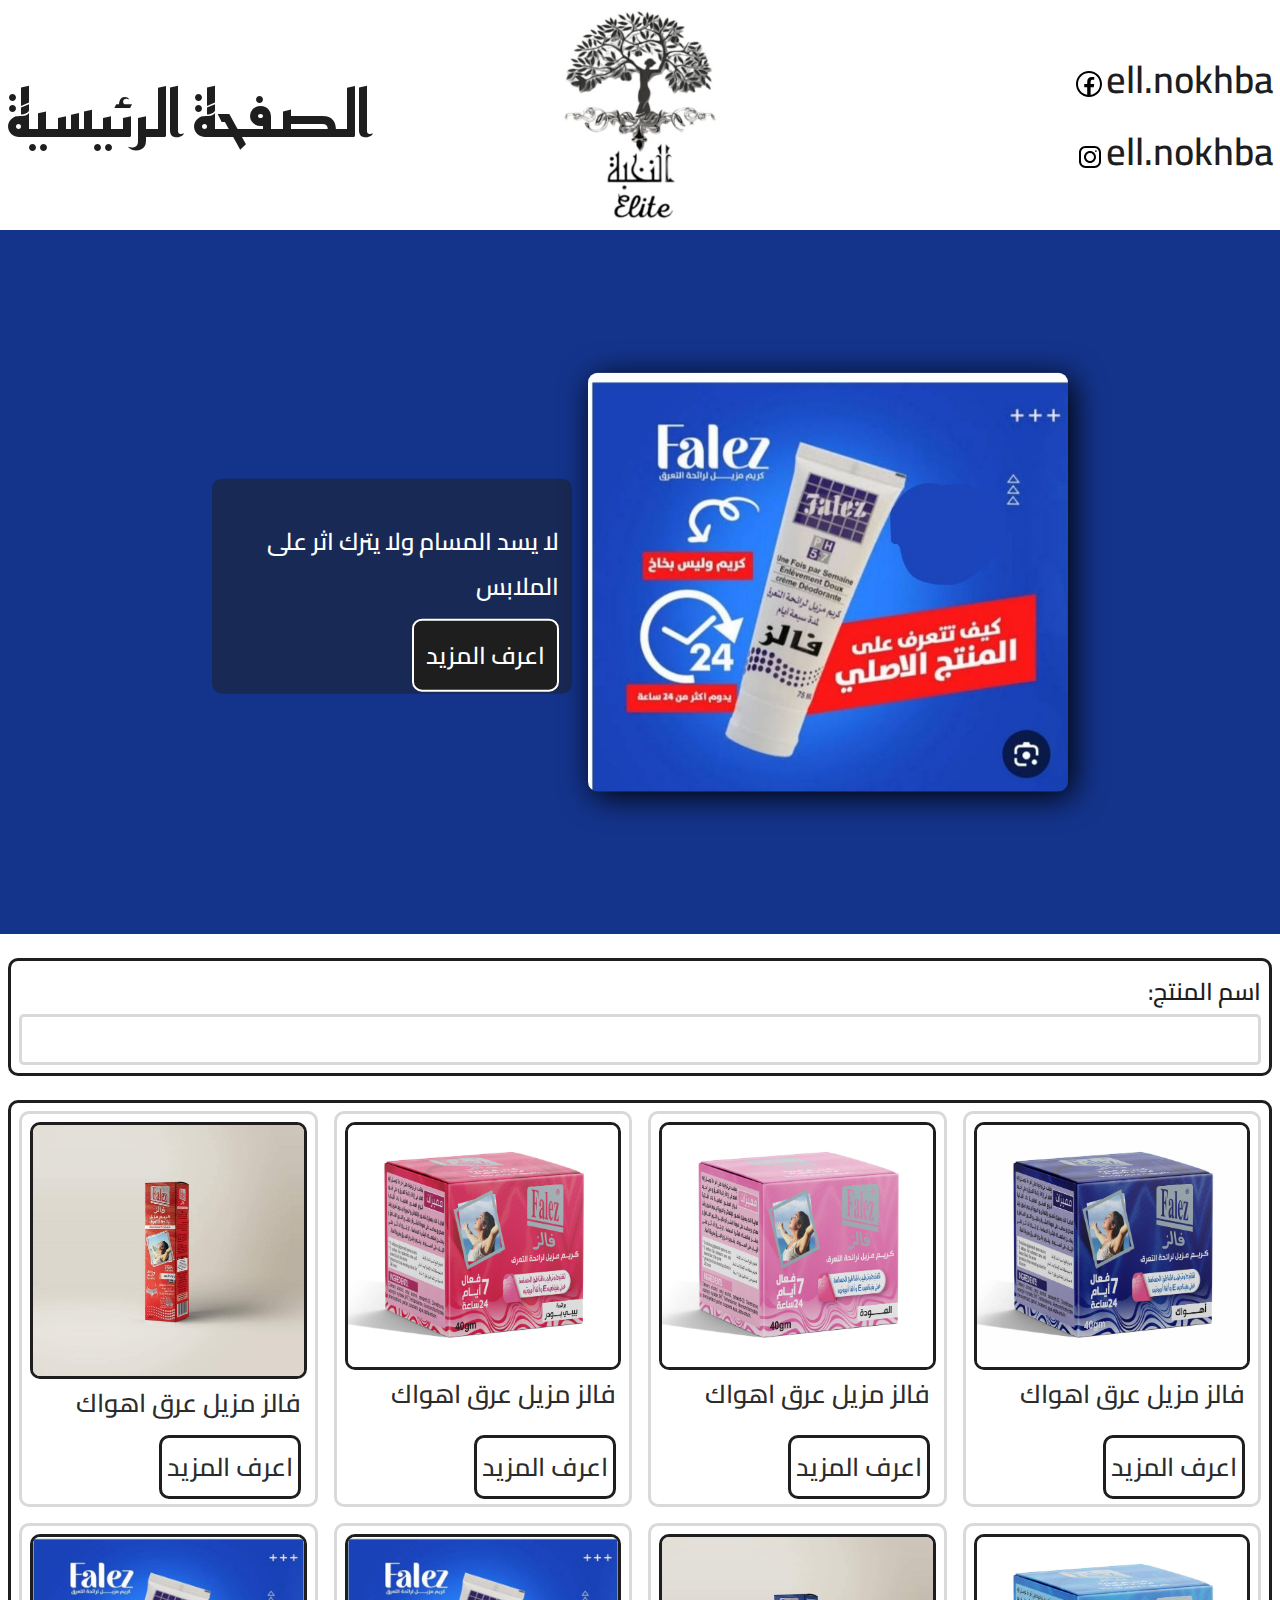
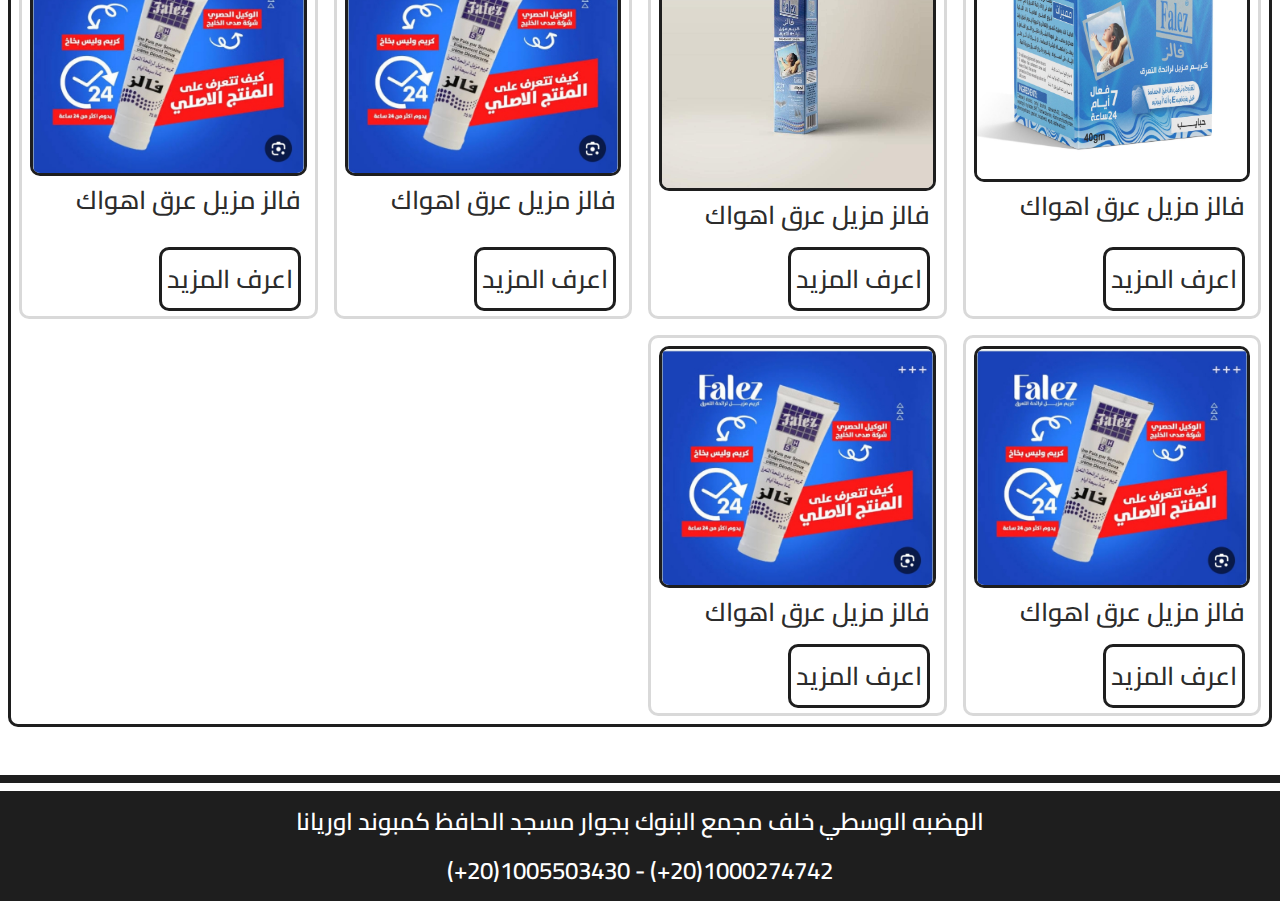
==== index.html @ 02e0e4c7 "removed unnecessary file" ====
<!DOCTYPE html>
<html lang="ar" dir="rtl">
<head>
    <script src="script.js" async></script>
    <meta charset="UTF-8">
    <meta name="viewport" content="width=device-width, initial-scale=1.0">
    <link rel="stylesheet" href="styles.css">
    <title>النخبة</title>
</head>
<body>


    <header class="no-radius">
        <div class="title no-radius">
            <nav>
                <a href="https://www.facebook.com/ell.nokhba/" target="_blank"><div>ell.nokhba</div><img alt="facebookIcon" src="[data-uri]"/></a>
                <a href="https://www.instagram.com/ell.nokhba/" target="_blank"><div>ell.nokhba</div><img alt="instagramIcon" src="[data-uri]"/></a>
            </nav>
            <img src="logohd.jpg" alt="logo" class="logo">
            <h1>الصفحة الرئيسية</h1>
        </div>
        <div class="carousel no-radius">
            <div class="overlay no-radius"></div>
            <button data-carousel-button="prev">⇒</button>
            <ul class="carousel-images">
                <li data-active data-color="#1941B0">
                    
                    <img src="images\ads\Untitled design.jpg" alt="كريم مزيل لرائحة العرق" >
                    <div class="img-text">
                        <p>لا يسد المسام ولا يترك اثر على الملابس</p>
                        <a href="#" target="">اعرف المزيد</a>
                    </div>
                </li>
                <li data-color="#B5342E"> 
                    
                    <img src="images/ads/bc5b07d6-b7c9-4664-be47-7928400546d2.jpg" alt="كريم مزيل لرائحة العرق">
                    <div class="img-text">
                        <p>متوفر بأربع ألوان من أجود العطور العالمية عالية الثبات تدوم أكثر من 48 ساعة</p>
                        <a href="#" target="">اعرف المزيد</a>
                    </div>
                </li>
                <li data-color="#28ACFF">
                    
                    <img src="images/ads/a730d360-d6d9-41cf-a212-95a55d7f2463.jpg" alt="كريم مزيل لرائحة العرق">
                    <div class="img-text">
                        <p>كريم مزيل لرائحة العرق أهواك من فالز</p>
                        <a href="#" target="">اعرف المزيد</a>
                    </div>
                </li>
                <li data-color="#516738">
                    
                    <img src="images/ads/0946790b-805a-4510-bd33-682b5359b609.jpg" alt="كريم مزيل لرائحة العرق">
                    <div class="img-text">
                        <p>يحتوي على فيتامين E ومادة Alpha arbutin لتفتيح المناطق الحساسة خالي من الألومنيوم</p>
                        <a href="#" target="">اعرف المزيد</a>
                    </div>
                </li>
                <li data-color="#BFC0C4">
                    
                    <img src="images/ads/90f2513d-b5b4-4e4b-99c9-ece9924fe2aa.jpg" alt="كريم مزيل لرائحة العرق">
                    <div class="img-text">
                        <p>مستخلص من الأعشاب الطبيعية يحتوي على مخدر موضعي قوي لا يسبب أي ألم لا يسبب الحساسية يمنع نمو الشعر لفترة طويلة سهل الاستخدام</p>
                        <a href="#" target="">اعرف المزيد</a>
                    </div>
                </li>
                <li data-color="#B9E4ED">
                    
                    <img src="images/ads/22ba9b6c-1d57-47d8-8fda-6a9750a95987.jpg" alt="كريم مزيل لرائحة العرق">
                    <div class="img-text">
                        <p></p>
                        <a href="#" target="">اعرف المزيد</a>
                    </div>
                </li>
            </ul>
            <button data-carousel-button="next">⇐</button>
        </div>
    </header>


    <main class="no-radius">
        <div class="product-list">
            <div class="product-search">
                <label for="product-search">اسم المنتج: </label>
                <input type="text" id="product-search" onkeyup="productSearch()">
            </div>
            <ul class="products" id="products">
                    <li>
                        
                        <img src="images\images\1d6fac7e-9d2f-49a5-a896-05df2ee0e050.jfif" alt="فالز مزيل عرق اهواك">
                        <p>فالز مزيل عرق اهواك
                            <br>
                        <a href="#" target="_blank">اعرف المزيد</a>
                        </p>
                        
                    </li>
                    <li>
                        
                        <img src="images\images\57dd3c00-896b-4e75-8361-72cd083eb394.jfif" alt="فالز مزيل عرق اهواك">
                        <p>فالز مزيل عرق اهواك
                            <br>
                        <a href="#" target="_blank">اعرف المزيد</a>
                        </p>
                        
                        
                    </li>
                    <li>
                        
                        <img src="images\images\89f73243-185f-4745-831d-26a167de9f90.jfif" alt="فالز مزيل عرق اهواك">
                        <p>فالز مزيل عرق اهواك
                            <br>
                        <a href="#" target="_blank">اعرف المزيد</a>
                        </p>
                        
                        
                    </li>
                    <li>
                        
                        <img src="images\images\95f78940-6438-4fb5-b10d-22bf02aa5de5.jfif" alt="فالز مزيل عرق اهواك">
                        <p>فالز مزيل عرق اهواك
                            <br>
                        <a href="#" target="_blank">اعرف المزيد</a>
                        </p>
                        
                        
                    </li>
                    <li>
                        
                        <img src="images\images\b548fe90-c2f8-401d-99cb-720822031176.jfif" alt="فالز مزيل عرق اهواك">
                        <p>فالز مزيل عرق اهواك
                            <br>
                        <a href="#" target="_blank">اعرف المزيد</a>
                        </p>
                        
                        
                    </li>
                    <li>
                        
                        <img src="images\images\c54f9d52-62b0-469a-b16a-82ed2395dfee.jfif" alt="فالز مزيل عرق اهواك">
                        <p>فالز مزيل عرق اهواك
                            <br>
                        <a href="#" target="_blank">اعرف المزيد</a>
                        </p>
                        
                        
                    </li>
                    <li>
                        
                        <img src="images/ads/e79a6ccd-1243-4717-83a1-f64e7f9e0c98.jpg" alt="فالز مزيل عرق اهواك">
                        <p>فالز مزيل عرق اهواك
                            <br>
                        <a href="#" target="_blank">اعرف المزيد</a>
                        </p>
                        
                        
                    </li>
                    <li>
                        
                        <img src="images/ads/e79a6ccd-1243-4717-83a1-f64e7f9e0c98.jpg" alt="فالز مزيل عرق اهواك">
                        <p>فالز مزيل عرق اهواك
                            <br>
                        <a href="#" target="_blank">اعرف المزيد</a>
                        </p>
                        
                        
                    </li>
                    <li>
                        
                        <img src="images/ads/e79a6ccd-1243-4717-83a1-f64e7f9e0c98.jpg" alt="فالز مزيل عرق اهواك">
                        <p>فالز مزيل عرق اهواك
                            <br>
                        <a href="#" target="_blank">اعرف المزيد</a>
                        </p>
                        
                        
                    </li>
                    <li>
                        
                        <img src="images/ads/e79a6ccd-1243-4717-83a1-f64e7f9e0c98.jpg" alt="فالز مزيل عرق اهواك">
                        <p>فالز مزيل عرق اهواك
                            <br>
                        <a href="#" target="_blank">اعرف المزيد</a>
                        </p>
                        
                        
                    </li>
            </ul>
        </div>
    </main>


    <footer class="no-radius">
        <p>الهضبه الوسطي خلف مجمع البنوك بجوار مسجد الحافظ كمبوند اوريانا</p>
        <p dir="ltr">(+20)1005503430 - (+20)1000274742</p>
    </footer>

    
</body>
</html>
---- styles.css ----
@import url('https://fonts.googleapis.com/css2?family=Reem+Kufi:wght@400..700&display=swap');
@import url('https://fonts.googleapis.com/css2?family=Cairo:wght@200..1000&family=Reem+Kufi:wght@400..700&display=swap');


* {
    transition: all 0.3s;
    border-radius: 10px;
    box-sizing: border-box;
}
*:not(.carousel > button) {
    
    font-family: "Cairo", sans-serif;
    font-optical-sizing: auto;
    font-weight: 600;
    font-style: normal;
    font-variation-settings:
      "slnt" 0;
}

.no-radius {
    border-radius: 0%;
}



body {
    
    background-color: white;
    color: rgb(30, 30, 30);
    margin: 0;
    position: relative;
}


a {
    text-decoration: none;
    color: inherit;
}
nav {
    display: flex;
    flex-direction: column;
}
nav img {
    max-width: min(2rem, 3vw);
    transform: translate(0, 25%);
}
nav a div{
    display: inline;
    font-size: max(1rem, 3vw);
    text-decoration: none;
}
h1 {
    font-size: clamp(1.25rem, 5vw, 5rem);
    margin: 0;
    font-family: "Reem Kufi", sans-serif !important;
    font-optical-sizing: auto;
    font-weight: 400;
    font-style: normal;
}

.logo {
    position: absolute;
    right: 50%;
    max-width: clamp(6rem, 12vw, 15rem);
    transform: translate(50%, 0);
}
.title {
    background-color: white;
    font-size: 1vw;
    min-height: max(9rem, 18vw);
    padding: 0 .5em;
    justify-content: space-between;
}
.title, .carousel, .carousel li{
    align-items: center;
    display: flex;
}
.carousel {
    background: #1941B0;
    min-height: 44em;
    
    justify-content: space-around;
}
.overlay {
    position: absolute;
    background-color: black;
    opacity: 20%;
    min-height: 44em;
    width: 100%;
}
.carousel > button {
    font-size: 2.5rem;
    padding: 0 0.5em;
    background: none;
    border: solid white 5px;
    color: white;
    z-index: 550;
}
.carousel > button:hover {
    background-color: white;
    color: rgb(30, 30, 30);
    border-color: transparent;
}
.carousel > button:active {
    
    background-color: transparent;
    color: white;
}
ul {
    list-style-type: none;
}
.carousel li {
    position: absolute;
    flex-direction: column;
    justify-content: center;
    gap: 1em;
    bottom: 50%;
    transform: translate(-50%, 50%);
    left: 50%;
    opacity: 0%; 
}
.img-text {
    position: relative;
    width: min(40ch, 80vw);
    background-color: rgba(30, 30, 30, 50%);
    z-index: 50;  
    margin-top: .5rem;
    color: white;
    padding: 1em 0.8em ;
}
.img-text p, .img-text a {
    font-size: min(1.5rem, 5vw);
}
.img-text a {
    color: white;
    text-decoration: none;
    border: 2px solid white;
    background-color: rgb(30, 30, 30);
    padding: 0.5em;
}
.carousel img {
    max-width: min(20em, 80vw);
    filter: drop-shadow(5px 5px 1em black);
}
.carousel li[data-active]{
    opacity: 100%; 
    z-index: 99;
}
.carousel:hover img {
    filter: drop-shadow(10px 10px black);
}
.carousel:hover .overlay {
    opacity: 50%;
}
.carousel:hover .img-text {
    background-color: rgba(30, 30, 30, 80%);
}
.carousel-images { 
    position: relative;
}

main {
    background-color: white;
    border-bottom: .5em solid rgb(30, 30, 30);
}
.product-list {
    margin: 1em auto;
    padding: .5em;
}
.product-search, .products {
    margin-bottom: 1.5em;
    background-color: white;
    border: 3px solid rgb(30, 30, 30);
    padding: .5em;
}
.product-list label[for="product-search"], #product-search {
    font-size: 1.5rem;
    font-weight: 600;
    width: 100%;
}
.product-list #product-search {
    font-size: 1.5rem;
    padding: 0;
    background-color: white;
    border: 3px solid rgba(30, 30, 30, 17%);
    color: rgb(30, 30, 30);
    border-radius: 5px;
}
.products {
    display: grid;
    grid-template-columns: repeat(auto-fit, minmax(21em, 1fr));
    gap: 1em;
}
.products a {
    display: inline;
}
.products li {
    flex-direction: row;
    justify-content: start;
    flex-wrap: nowrap;
    border: 3px solid rgba(30, 30, 30, 17%);
    padding: .5em;
    background-color: rgba(30, 30, 30, 0%);
    display: flex;
    position: relative;
}
.products li:hover {
    background-color: rgba(30, 30, 30, 17%);
    border-color: transparent;
}
.products li:hover p {
    color: black;
}
.products img {
    width: 50%;
    border: 3px solid rgb(30, 30, 30);
    position: relative;
}
.products p {
    margin: 0 .2em 0 0;
    color: rgba(30, 30, 30, 95%);
    font-size: 5vw;
}
.products a {
    display: block;
    border: 3px solid rgb(30, 30, 30);
    position: absolute;
    bottom: .2em;
    padding: .2em;
}
.products li:hover a {
    background-color: rgb(30, 30, 30);
    color: white;
}

footer {
    border-top: .5em solid white;
    background-color: rgb(30, 30, 30);
    color: white;
    text-align: center;
    padding: 0.25rem;
    margin-top: auto;
}
footer p {
    font-size: 1.5rem;
    font-weight: 200;
    margin: 0.25rem;
}

@media(min-width:725px) {
    .products {    
        grid-template-columns: repeat(auto-fit, minmax(15em, 1fr));
    }
    .products li {
        flex-direction: column;
    }
    .products p {
        font-size: 1.6rem;
        padding-bottom: 2.7em;
    }
    .products img {
        width: 100%;
    }
}

@media(min-width:992px) {
    .carousel li {
        flex-direction: row;
    }
    .carousel img {
        max-width: 30em;
    }
}

@media(max-width:1440px) {
    .carousel button {
        display: none;
    }
}
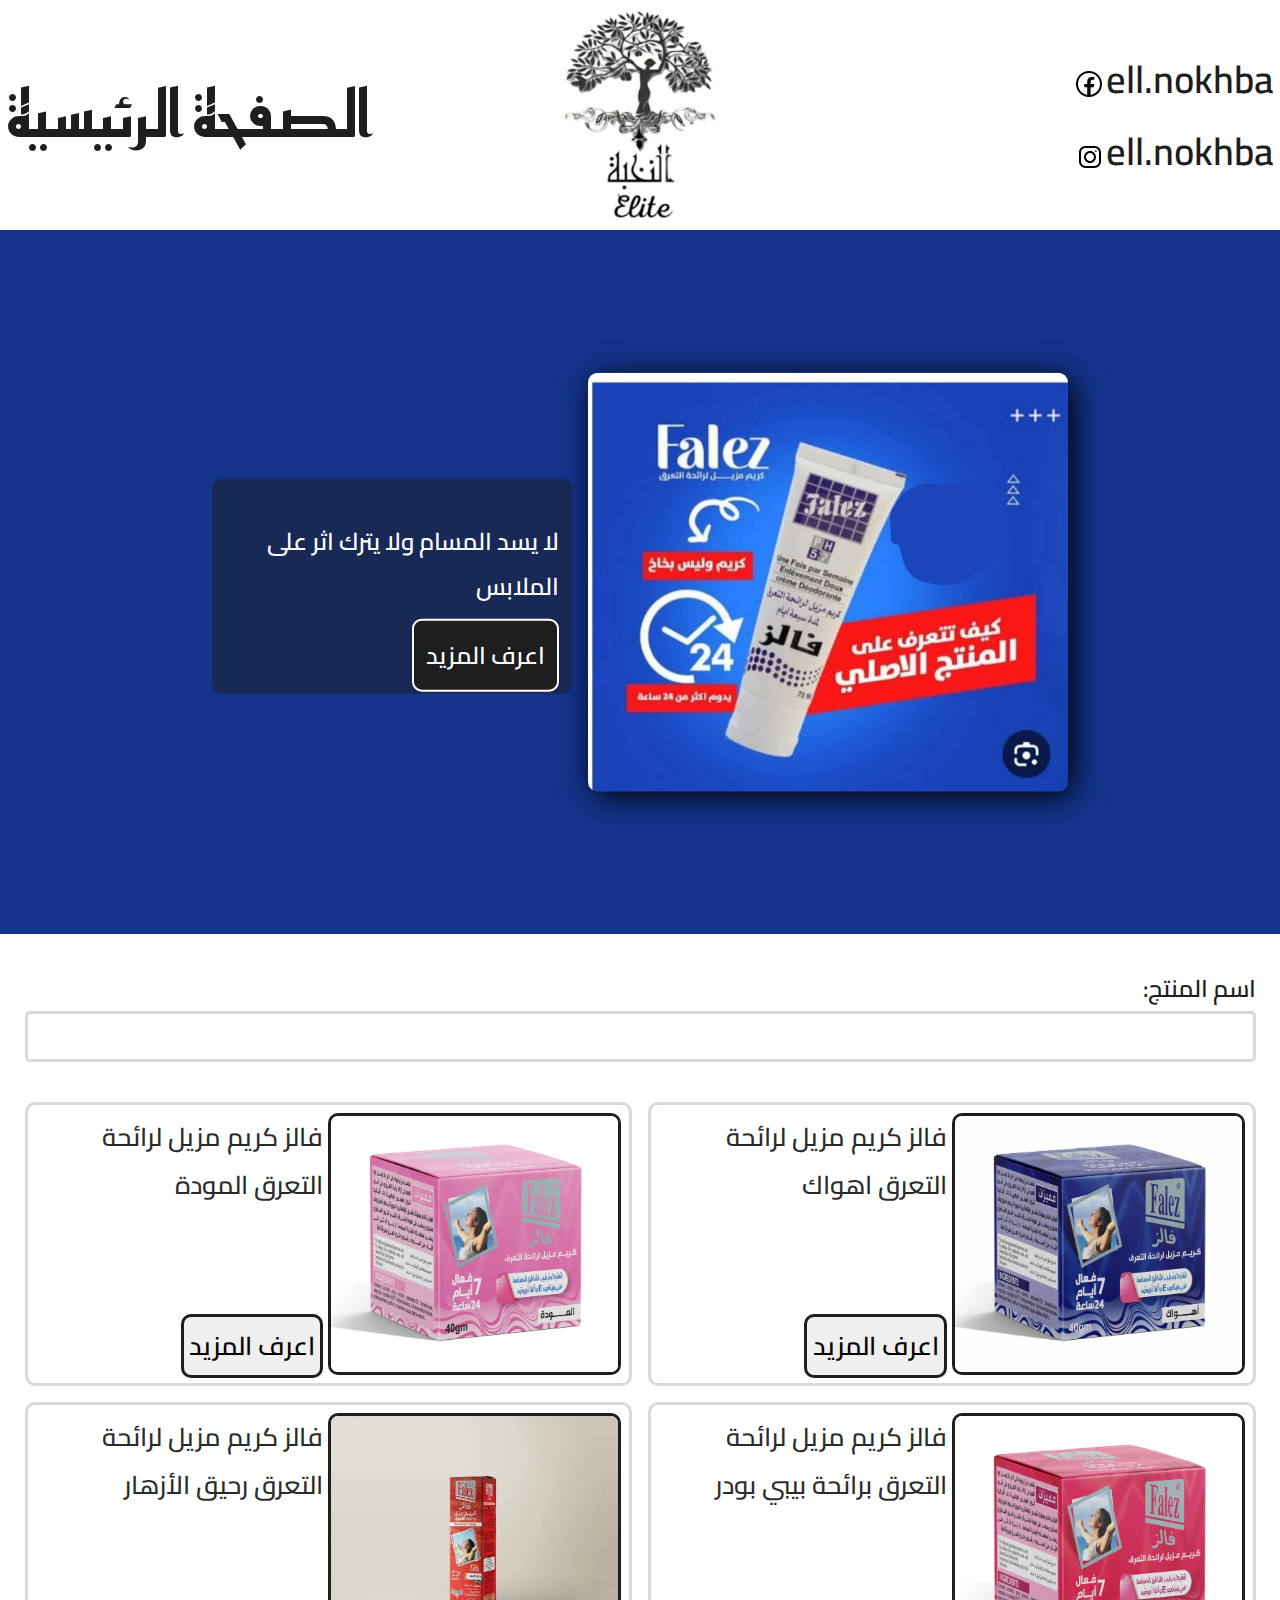
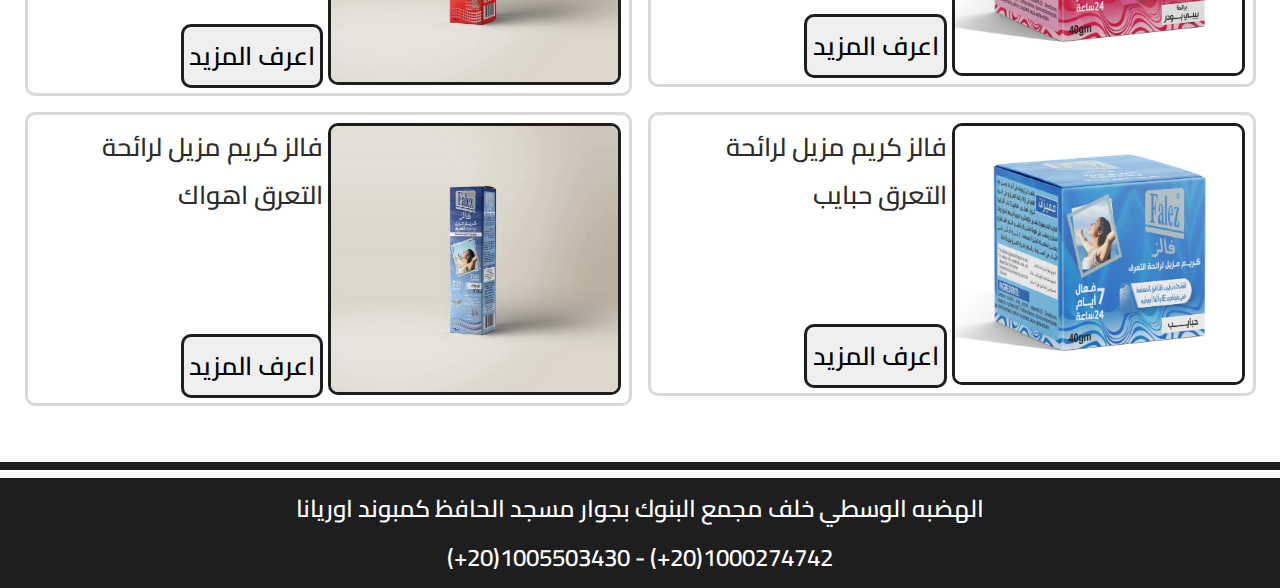
==== commit 6d31c7ce: "minor style and text changes" ====
--- a/index.html
+++ b/index.html
@@ -85,104 +85,65 @@
             </div>
             <ul class="products" id="products">
                     <li>
-                        
+                        <a href="#" target="_blank">
                         <img src="images\images\1d6fac7e-9d2f-49a5-a896-05df2ee0e050.jfif" alt="فالز مزيل عرق اهواك">
-                        <p>فالز مزيل عرق اهواك
+                        <p>فالز كريم مزيل لرائحة التعرق اهواك
                             <br>
-                        <a href="#" target="_blank">اعرف المزيد</a>
+                        <button>اعرف المزيد</button>
                         </p>
+                        </a>
+                    </li>
+                    <li>
+                        <a href="#" target="_blank">
+                        <img src="images\images\57dd3c00-896b-4e75-8361-72cd083eb394.jfif" alt="فالز مزيل عرق اهواك">
+                        <p>فالز كريم مزيل لرائحة التعرق المودة
+                            <br>
+                        <button>اعرف المزيد</button>
+                        </p>
+                        </a>
                         
                     </li>
                     <li>
-                        
-                        <img src="images\images\57dd3c00-896b-4e75-8361-72cd083eb394.jfif" alt="فالز مزيل عرق اهواك">
-                        <p>فالز مزيل عرق اهواك
+                        <a href="#" target="_blank">
+                        <img src="images\images\89f73243-185f-4745-831d-26a167de9f90.jfif" alt="فالز مزيل عرق اهواك">
+                        <p>فالز كريم مزيل لرائحة التعرق برائحة بيبي بودر
                             <br>
-                        <a href="#" target="_blank">اعرف المزيد</a>
+                        <button>اعرف المزيد</button>
                         </p>
-                        
+                        </a>
                         
                     </li>
                     <li>
-                        
-                        <img src="images\images\89f73243-185f-4745-831d-26a167de9f90.jfif" alt="فالز مزيل عرق اهواك">
-                        <p>فالز مزيل عرق اهواك
+                        <a href="#" target="_blank">
+                        <img src="images\images\95f78940-6438-4fb5-b10d-22bf02aa5de5.jfif" alt="فالز مزيل عرق اهواك">
+                        <p>فالز كريم مزيل لرائحة التعرق رحيق الأزهار
                             <br>
-                        <a href="#" target="_blank">اعرف المزيد</a>
+                        <button>اعرف المزيد</button>
                         </p>
-                        
+                        </a>
                         
                     </li>
                     <li>
-                        
-                        <img src="images\images\95f78940-6438-4fb5-b10d-22bf02aa5de5.jfif" alt="فالز مزيل عرق اهواك">
-                        <p>فالز مزيل عرق اهواك
+                        <a href="#" target="_blank">
+                        <img src="images\images\b548fe90-c2f8-401d-99cb-720822031176.jfif" alt="فالز مزيل عرق اهواك">
+                        <p>فالز كريم مزيل لرائحة التعرق حبايب
                             <br>
-                        <a href="#" target="_blank">اعرف المزيد</a>
+                        <button>اعرف المزيد</button>
                         </p>
-                        
+                        </a>
                         
                     </li>
                     <li>
-                        
-                        <img src="images\images\b548fe90-c2f8-401d-99cb-720822031176.jfif" alt="فالز مزيل عرق اهواك">
-                        <p>فالز مزيل عرق اهواك
+                        <a href="#" target="_blank">
+                        <img src="images\images\c54f9d52-62b0-469a-b16a-82ed2395dfee.jfif" alt="فالز مزيل عرق اهواك">
+                        <p>فالز كريم مزيل لرائحة التعرق اهواك
                             <br>
-                        <a href="#" target="_blank">اعرف المزيد</a>
+                        <button>اعرف المزيد</button>
                         </p>
-                        
+                        </a>
                         
                     </li>
-                    <li>
-                        
-                        <img src="images\images\c54f9d52-62b0-469a-b16a-82ed2395dfee.jfif" alt="فالز مزيل عرق اهواك">
-                        <p>فالز مزيل عرق اهواك
-                            <br>
-                        <a href="#" target="_blank">اعرف المزيد</a>
-                        </p>
-                        
-                        
-                    </li>
-                    <li>
-                        
-                        <img src="images/ads/e79a6ccd-1243-4717-83a1-f64e7f9e0c98.jpg" alt="فالز مزيل عرق اهواك">
-                        <p>فالز مزيل عرق اهواك
-                            <br>
-                        <a href="#" target="_blank">اعرف المزيد</a>
-                        </p>
-                        
-                        
-                    </li>
-                    <li>
-                        
-                        <img src="images/ads/e79a6ccd-1243-4717-83a1-f64e7f9e0c98.jpg" alt="فالز مزيل عرق اهواك">
-                        <p>فالز مزيل عرق اهواك
-                            <br>
-                        <a href="#" target="_blank">اعرف المزيد</a>
-                        </p>
-                        
-                        
-                    </li>
-                    <li>
-                        
-                        <img src="images/ads/e79a6ccd-1243-4717-83a1-f64e7f9e0c98.jpg" alt="فالز مزيل عرق اهواك">
-                        <p>فالز مزيل عرق اهواك
-                            <br>
-                        <a href="#" target="_blank">اعرف المزيد</a>
-                        </p>
-                        
-                        
-                    </li>
-                    <li>
-                        
-                        <img src="images/ads/e79a6ccd-1243-4717-83a1-f64e7f9e0c98.jpg" alt="فالز مزيل عرق اهواك">
-                        <p>فالز مزيل عرق اهواك
-                            <br>
-                        <a href="#" target="_blank">اعرف المزيد</a>
-                        </p>
-                        
-                        
-                    </li>
+                    
             </ul>
         </div>
     </main>
--- a/styles.css
+++ b/styles.css
@@ -147,15 +147,7 @@
     opacity: 100%; 
     z-index: 99;
 }
-.carousel:hover img {
-    filter: drop-shadow(10px 10px black);
-}
-.carousel:hover .overlay {
-    opacity: 50%;
-}
-.carousel:hover .img-text {
-    background-color: rgba(30, 30, 30, 80%);
-}
+
 .carousel-images { 
     position: relative;
 }
@@ -167,11 +159,11 @@
 .product-list {
     margin: 1em auto;
     padding: .5em;
+    max-width: 1263px;
 }
 .product-search, .products {
     margin-bottom: 1.5em;
     background-color: white;
-    border: 3px solid rgb(30, 30, 30);
     padding: .5em;
 }
 .product-list label[for="product-search"], #product-search {
@@ -189,13 +181,12 @@
 }
 .products {
     display: grid;
-    grid-template-columns: repeat(auto-fit, minmax(21em, 1fr));
+    grid-template-columns: 1fr;
     gap: 1em;
-}
+    
+}
+
 .products a {
-    display: inline;
-}
-.products li {
     flex-direction: row;
     justify-content: start;
     flex-wrap: nowrap;
@@ -205,11 +196,11 @@
     display: flex;
     position: relative;
 }
-.products li:hover {
+.products a:hover {
     background-color: rgba(30, 30, 30, 17%);
     border-color: transparent;
 }
-.products li:hover p {
+.products a:hover p {
     color: black;
 }
 .products img {
@@ -220,16 +211,19 @@
 .products p {
     margin: 0 .2em 0 0;
     color: rgba(30, 30, 30, 95%);
+}
+.products button, .products p {
+    
     font-size: 5vw;
 }
-.products a {
+.products button {
     display: block;
     border: 3px solid rgb(30, 30, 30);
     position: absolute;
     bottom: .2em;
     padding: .2em;
 }
-.products li:hover a {
+.products a:hover button {
     background-color: rgb(30, 30, 30);
     color: white;
 }
@@ -248,23 +242,35 @@
     margin: 0.25rem;
 }
 
-@media(min-width:725px) {
-    .products {    
-        grid-template-columns: repeat(auto-fit, minmax(15em, 1fr));
-    }
-    .products li {
-        flex-direction: column;
+@media (max-width:375px) {
+    .products a button {
+        display: none;
+    }
+}
+
+@media(min-width:850px) {
+   .products {    
+        grid-template-columns: 1fr 1fr;
+    }
+    .products p, .products button {
+        font-size: 1.6rem;
+        
     }
     .products p {
-        font-size: 1.6rem;
         padding-bottom: 2.7em;
     }
-    .products img {
-        width: 100%;
-    }
 }
 
 @media(min-width:992px) {
+    .carousel:hover img {
+        filter: drop-shadow(10px 10px black);
+    }
+    .carousel:hover .overlay {
+        opacity: 50%;
+    }
+    .carousel:hover .img-text {
+        background-color: rgba(30, 30, 30, 80%);
+    }
     .carousel li {
         flex-direction: row;
     }
